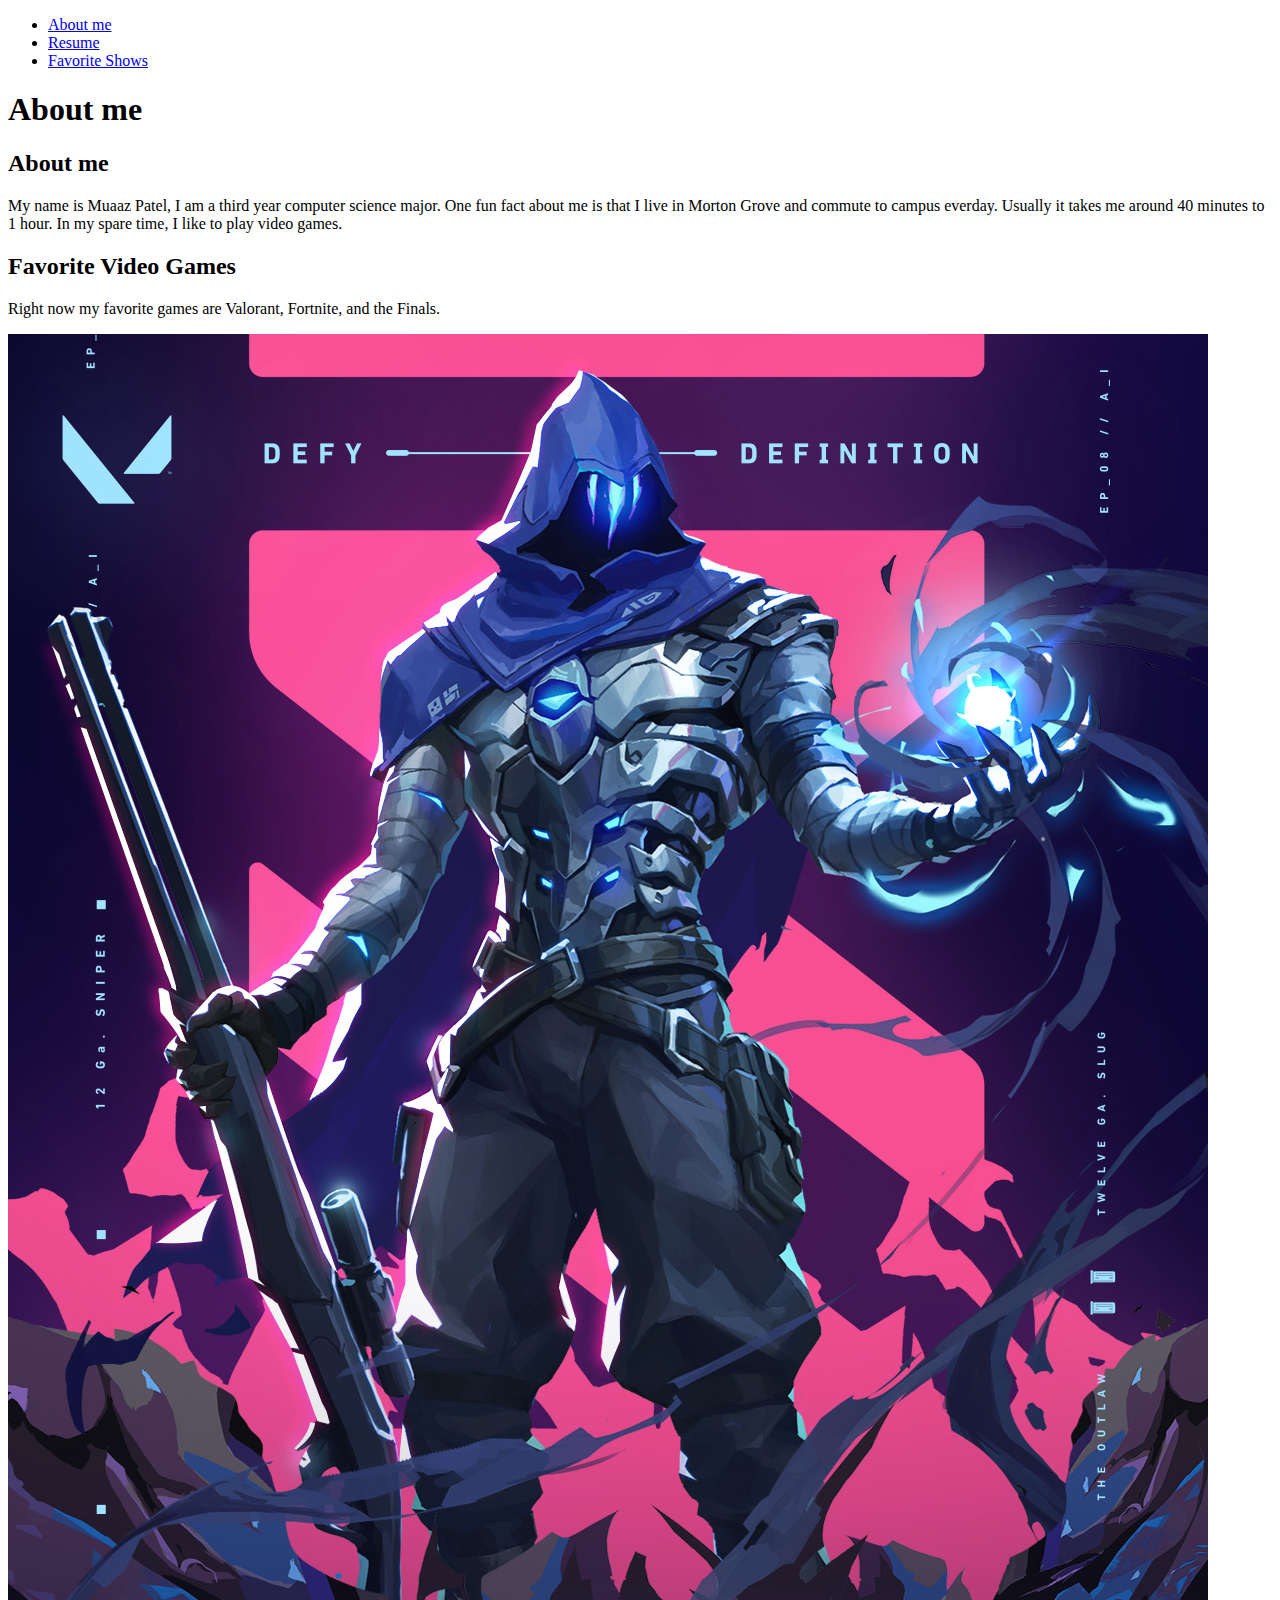
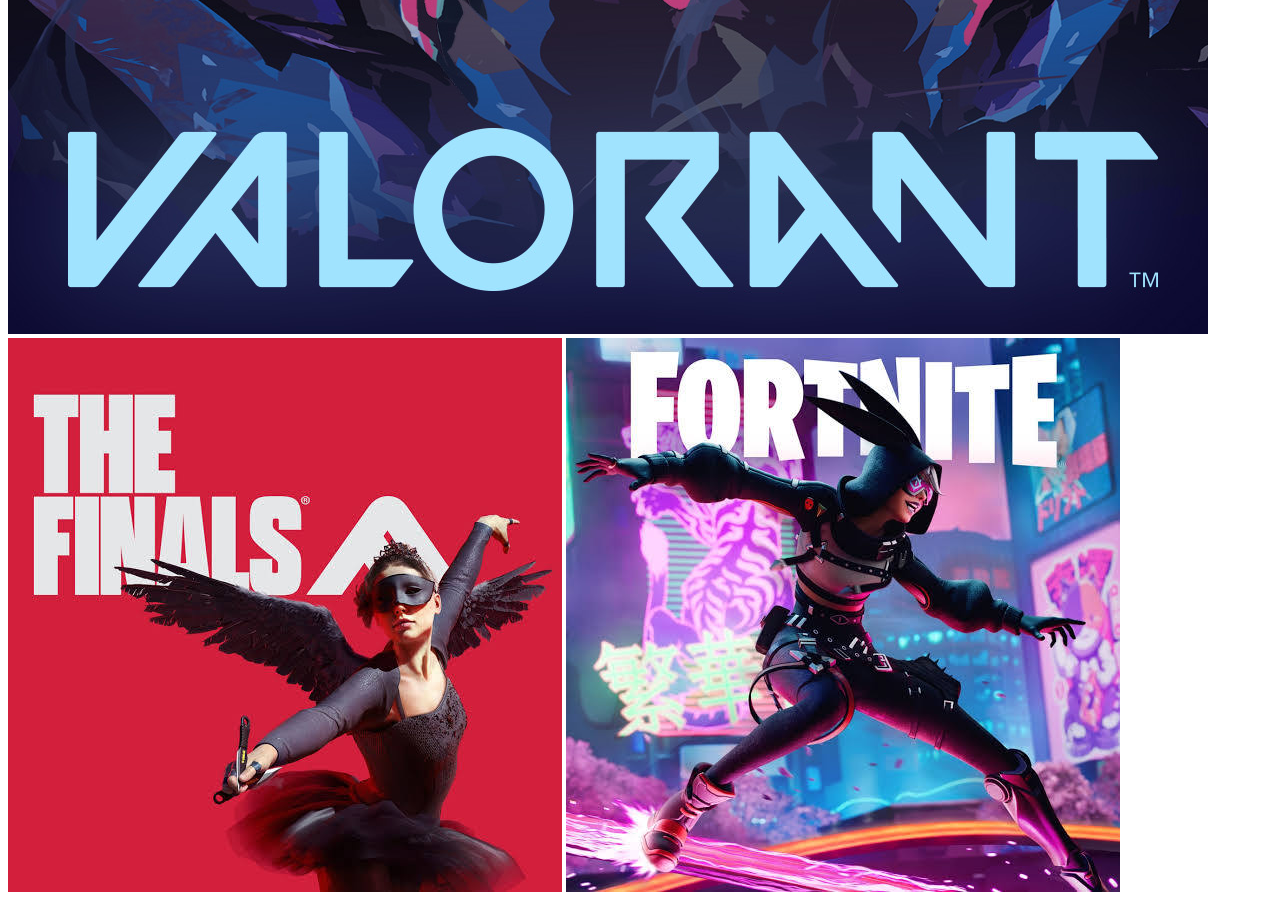
==== index.html @ 4dee271e "fixed some more html errors" ====
<!DOCTYPE html>
<html lang="en">

<head>
  <title>Muaaz Patel: Project 1</title>
  <meta charset="utf-8">
</head>

<body>
  <header>
    <nav>
	  <ul>
	    <li><a href="index.html">About me</a></li>
		<li><a href="resume.html">Resume</a></li>
		<li><a href="shows.html">Favorite Shows</a></li>
	  </ul>
	</nav>
  </header>
  
  <main>
    <h1>About me</h1>
	<section id="main">
	  <h2>About me</h2>
	  <p>My name is Muaaz Patel, I am a third year computer science major. One fun fact about me is that I live in Morton Grove and commute to campus everday. Usually it takes me around 40 minutes to 1 hour. In my spare time, I like to play video games.
	</section>
	<section id="favorite_video_games">
	  <h2>Favorite Video Games</h2>
	  <p>Right now my favorite games are Valorant, Fortnite, and the Finals.</p>
	  <img src="images/valorant.jpg" alt="Valorant image">
	  <img src="images/finals.jpg" alt="The finals logo">
	  <img src="images/fortnite.jpg" alt="Fornite logo">	  
	</section>
  </main>
</body>
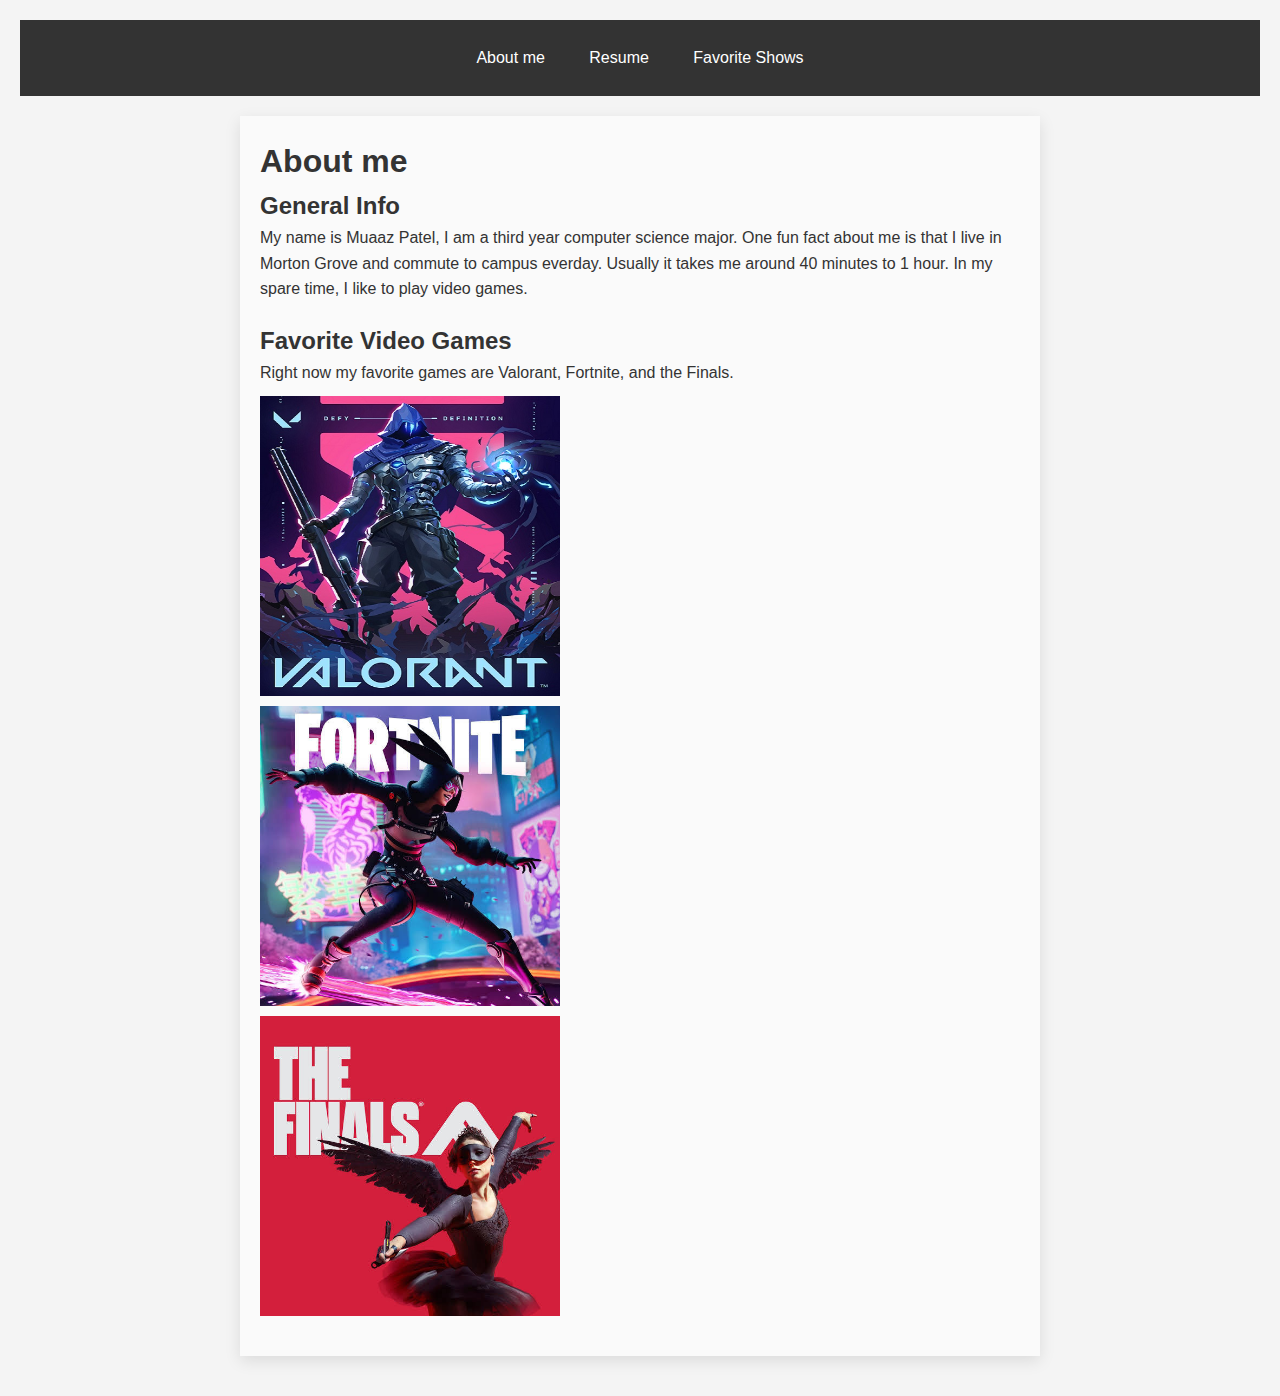
==== commit 8c10af02: "added css to all three pages" ====
--- a/index.html
+++ b/index.html
@@ -2,34 +2,34 @@
 <html lang="en">
 
 <head>
+  <meta charset="utf-8">
   <title>Muaaz Patel: Project 1</title>
-  <meta charset="utf-8">
+  <link rel="stylesheet" type="text/css" href="css/styles.css">
 </head>
 
 <body>
   <header>
     <nav>
 	  <ul>
-	    <li><a href="index.html">About me</a></li>
-		<li><a href="resume.html">Resume</a></li>
-		<li><a href="shows.html">Favorite Shows</a></li>
-	  </ul>
+        <li><a href="index.html">About me</a></li>
+        <li><a href="resume.html">Resume</a></li>
+        <li><a href="shows.html">Favorite Shows</a></li>
+      </ul>
 	</nav>
   </header>
-  
   <main>
     <h1>About me</h1>
-	<section id="main">
-	  <h2>About me</h2>
-	  <p>My name is Muaaz Patel, I am a third year computer science major. One fun fact about me is that I live in Morton Grove and commute to campus everday. Usually it takes me around 40 minutes to 1 hour. In my spare time, I like to play video games.
-	</section>
-	<section id="favorite_video_games">
-	  <h2>Favorite Video Games</h2>
-	  <p>Right now my favorite games are Valorant, Fortnite, and the Finals.</p>
-	  <img src="images/valorant.jpg" alt="Valorant image">
-	  <img src="images/finals.jpg" alt="The finals logo">
-	  <img src="images/fortnite.jpg" alt="Fornite logo">	  
-	</section>
+    <section id="main">
+      <h2>General Info</h2>
+      <p>My name is Muaaz Patel, I am a third year computer science major. One fun fact about me is that I live in Morton Grove and commute to campus everday. Usually it takes me around 40 minutes to 1 hour. In my spare time, I like to play video games.
+    </section>
+    <section id="favorite_video_games">
+      <h2>Favorite Video Games</h2>
+      <p>Right now my favorite games are Valorant, Fortnite, and the Finals.</p>
+      <img src="images/valorant.jpg" alt="Loading screen for the game Valorant">
+      <img src="images/fortnite.jpg" alt="Logo for the game Fortnite">
+      <img src="images/finals.jpg" alt="Logo for The Finals">	  
+    </section>
   </main>
 </body>
 		
--- a/css/styles.css
+++ b/css/styles.css
@@ -0,0 +1,62 @@
+* {
+  margin: 0;
+  padding: 0;
+  box-sizing: border-box;
+}
+
+body {
+  font-family: Arial, sans-serif;
+  line-height: 1.6;
+  color: #333;
+  padding: 20px;
+  background-color: #f4f4f4;
+}
+
+nav ul {
+  list-style-type: none;
+  background-color: #333;
+  text-align: center;
+  padding: 10px 0;
+}
+
+nav ul li {
+  display: inline;
+}
+
+nav ul li a {
+  text-decoration: none;
+  color: white;
+  padding: 15px 20px;
+  display: inline-block;
+}
+
+nav ul li a:hover {
+  background-color: #555;
+}
+main {
+  max-width: 800px;
+  margin: 20px auto;
+  padding: 20px;
+  background: #fafafa;
+  box-shadow: 0 5px 15px rgba(0,0,0,0.1);
+}
+
+h1, h2 {
+  color: #333;
+}
+
+section {
+  margin-bottom: 20px;
+}
+
+p {
+  margin-bottom: 10px;
+}
+
+img {
+  width: 100%;
+  max-width: 300px;
+  height: auto;
+  display: block;
+  margin: 10px 0;
+}
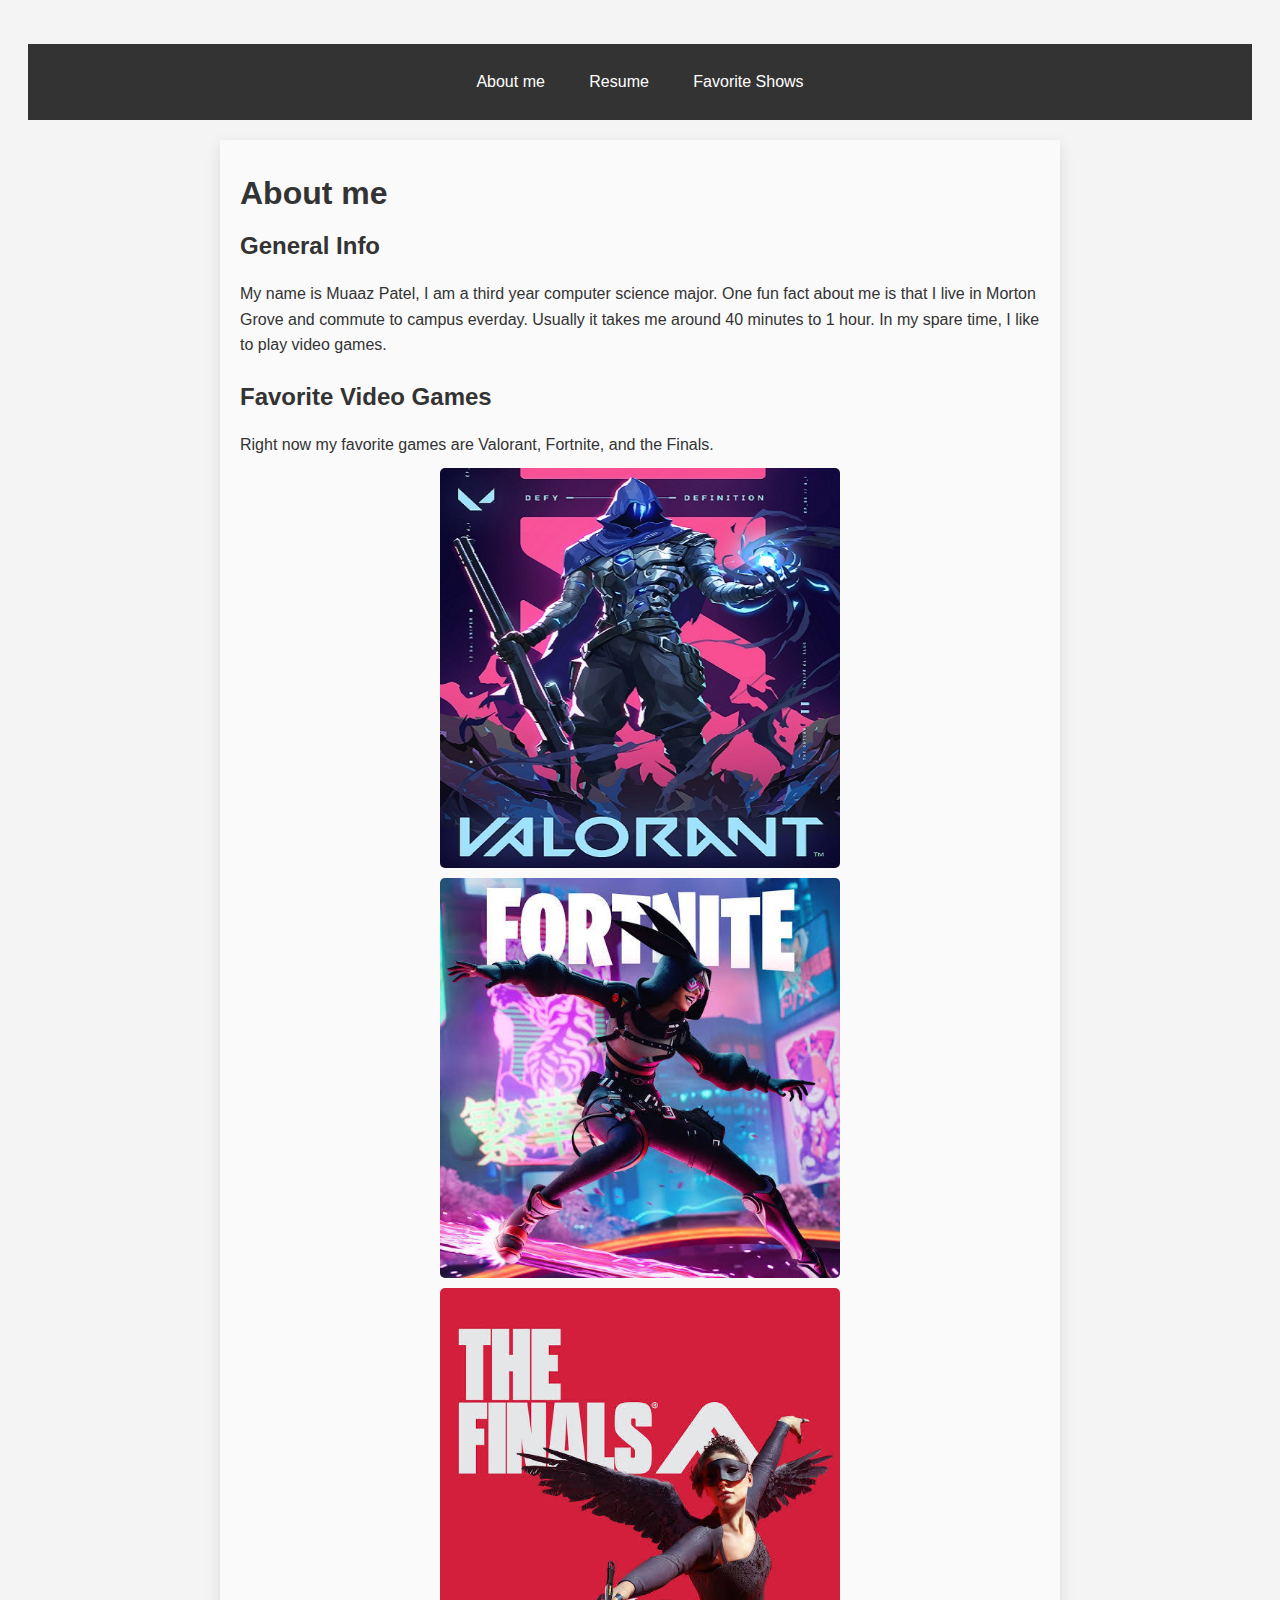
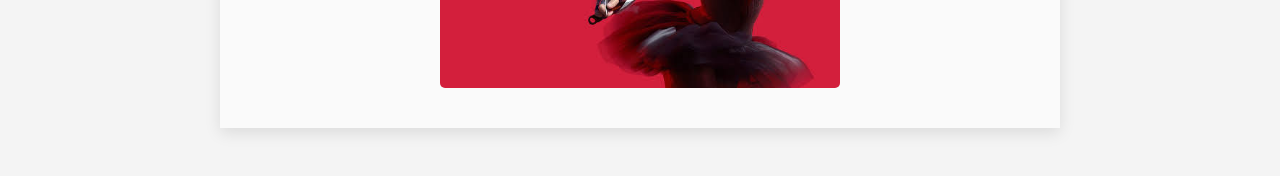
==== commit 683a5ce1: "moved reset into seperate css files" ====
--- a/index.html
+++ b/index.html
@@ -4,6 +4,7 @@
 <head>
   <meta charset="utf-8">
   <title>Muaaz Patel: Project 1</title>
+   <link rel="stylesheet" type="text/css" href="css/shows.css">
   <link rel="stylesheet" type="text/css" href="css/styles.css">
 </head>
 
--- a/css/shows.css
+++ b/css/shows.css
@@ -0,0 +1,55 @@
+html {
+  font-size: 100%;
+}
+
+body {
+  font-family: 'Helvetica Neue', Helvetica, Arial, sans-serif;
+  line-height: 1.6;
+  color: #333;
+  background-color: #f4f4f4
+  padding: 1rem;
+  font-size: 1rem;
+}
+
+nav ul {
+  list-style-type: none;
+  background-color: #333;;
+  text-align: center;
+  padding: 0.5rem 0;
+}
+
+nav ul li {
+  display: inline;
+}
+
+nav ul li a {
+  text-decoration: none;
+  color: white;
+  padding: 0.9375rem 1.25rem;
+  display: inline-block;
+}
+
+nav ul li a:hover {
+  background-color: #555;
+}
+
+main {
+  max-width: 90%;
+  margin: 1rem auto;
+  padding: 1rem;
+  background: #fafafa;
+  box-shadow: 0 0.3125rem 0.9375rem rgba(0,0,0,0.1);
+}
+
+h1, h2 {
+  margin: 0.5rem 0;
+}
+
+section img {
+  width: 50%;
+  max-width: 100%;
+  height: auto;
+  display: block;
+  margin: 0.625rem auto;
+  border-radius: 0.3125rem;
+}
--- a/css/styles.css
+++ b/css/styles.css
@@ -1,8 +1,4 @@
-* {
-  margin: 0;
-  padding: 0;
-  box-sizing: border-box;
-}
+
 
 body {
   font-family: Arial, sans-serif;
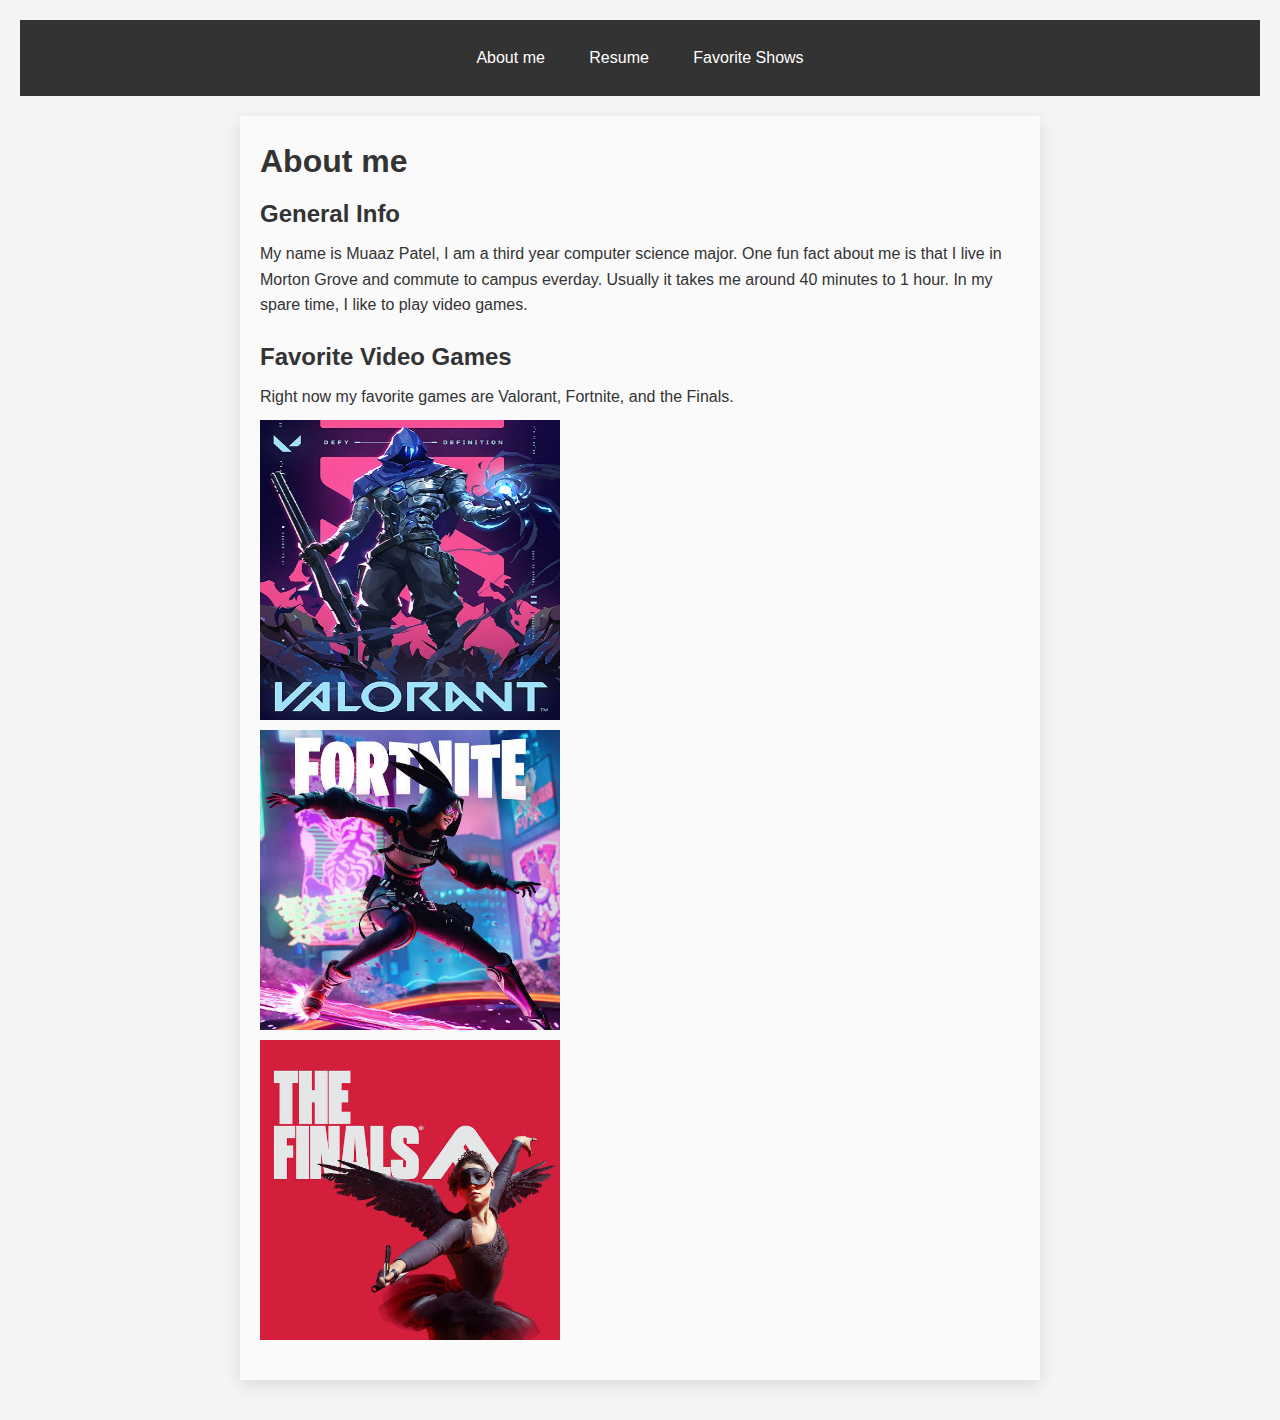
==== commit cd39a550: "fixing errors" ====
--- a/index.html
+++ b/index.html
@@ -4,7 +4,7 @@
 <head>
   <meta charset="utf-8">
   <title>Muaaz Patel: Project 1</title>
-   <link rel="stylesheet" type="text/css" href="css/shows.css">
+   <link rel="stylesheet" type="text/css" href="css/reset.css">
   <link rel="stylesheet" type="text/css" href="css/styles.css">
 </head>
 
--- a/css/styles.css
+++ b/css/styles.css
@@ -1,7 +1,5 @@
-
-
 body {
-  font-family: Arial, sans-serif;
+  font-family: Arial, sans-serif, Tahoma, Geneva, Verdana;
   line-height: 1.6;
   color: #333;
   padding: 20px;
@@ -56,3 +54,73 @@
   display: block;
   margin: 10px 0;
 }
+
+.resume-page ul {
+  margin-left: 20px;
+}
+.resume-page ul ul {
+  list-style-type: square;
+  margin-top: 5px;
+}
+.resume-page #contact_information p {
+  font-style: italic;
+}
+
+.resume-page h1 {
+  color: #444;
+  margin-bottom: 20px;
+}
+
+.resume-page h2 {
+  border-bottom: 2px solid #eee;
+  padding-bottom: 6px;
+  margin-top: 20px;
+}
+.shows-page html {
+  font-size: 100%;
+}
+
+.shows-page body {
+  font-family: 'Helvetica Neue', Helvetica, Arial, sans-serif;
+  line-height: 1.6;
+  color: #333;
+  background-color: #f4f4f4;
+  padding: 1rem;
+  font-size: 1rem;
+}
+
+.shows-page nav ul {
+  list-style-type: none;
+  background-color: #333;;
+  text-align: center;
+  padding: 0.5rem 0;
+}
+
+.shows-page nav ul li a {
+  text-decoration: none;
+  color: white;
+  padding: 0.9375rem 1.25rem;
+  display: inline-block;
+}
+
+.shows-page main {
+  max-width: 90%;
+  margin: 1rem auto;
+  padding: 1rem;
+  background: #fafafa;
+  box-shadow: 0 0.3125rem 0.9375rem rgba(0,0,0,0.1);
+}
+
+.shows-page h1, h2 {
+  margin: 0.5rem 0;
+}
+
+.shows-page section img {
+  width: 50%;
+  max-width: 100%;
+  height: auto;
+  display: block;
+  margin: 0.625rem auto;
+  border-radius: 0.3125rem;
+}
+
